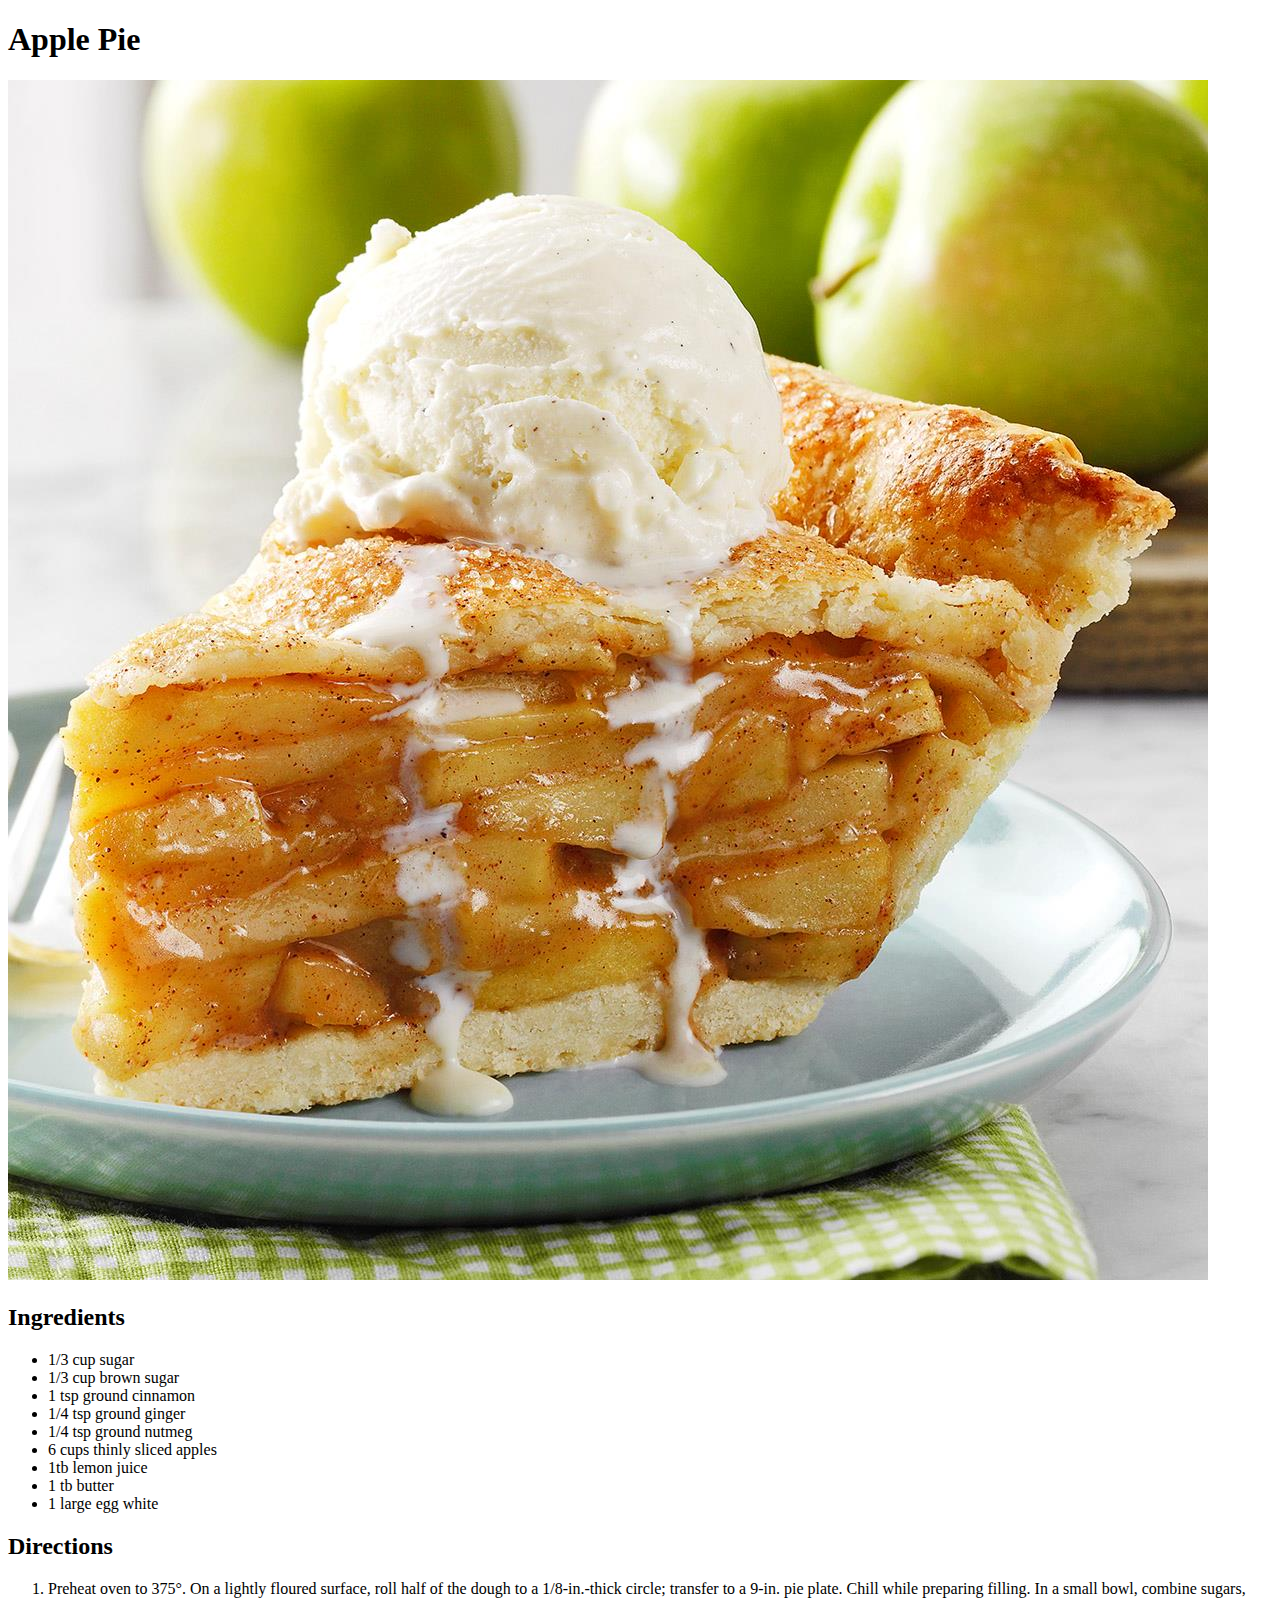
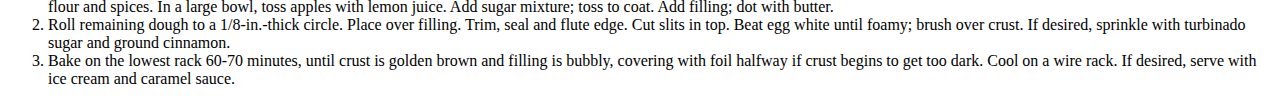
==== recipes/applepie.html @ 01b99af3 "Add .html and .jpg files" ====
<!DOCTYPE html>
<html lang="en">
<head>
    <meta charset="UTF-8">
    <meta http-equiv="X-UA-Compatible" content="IE=edge">
    <meta name="viewport" content="width=device-width, initial-scale=1.0">
    <title>Apple Pie</title>
</head>
<body>
    <h1>Apple Pie</h1>
    <img src="img/apple-pie.jpg" alt="delicious apple pie slice with ice cream">
    
    <h2>Ingredients</h2>
    <ul>
        <li>1/3 cup sugar</li>
        <li>1/3 cup brown sugar</li>
        <li>1 tsp ground cinnamon</li>
        <li>1/4 tsp ground ginger</li>
        <li>1/4 tsp ground nutmeg</li>
        <li>6 cups thinly sliced apples</li>
        <li>1tb lemon juice</li>
        <li>1 tb butter</li>
        <li>1 large egg white</li>
    </ul>

    <h2>Directions</h2>
    <ol>
        <li>Preheat oven to 375°. On a lightly floured surface, 
            roll half of the dough to a 1/8-in.-thick circle; 
            transfer to a 9-in. pie plate. Chill while preparing 
            filling. In a small bowl, combine sugars, flour and spices.
            In a large bowl, toss apples with lemon juice. 
             Add sugar mixture; toss to coat. 
             Add filling; dot with butter.</li>
        <li>Roll remaining dough to a 1/8-in.-thick circle. 
            Place over filling. Trim, seal and flute edge. Cut slits in top.
             Beat egg white until foamy; brush over crust. 
             If desired, sprinkle with turbinado sugar and ground cinnamon.</li>
        <li>Bake on the lowest rack 60-70 minutes, 
            until crust is golden brown and filling is bubbly, 
            covering with foil halfway if crust begins to get too dark.
             Cool on a wire rack. If desired, 
             serve with ice cream and caramel sauce.</li>
    </ol>
</body>
</html>
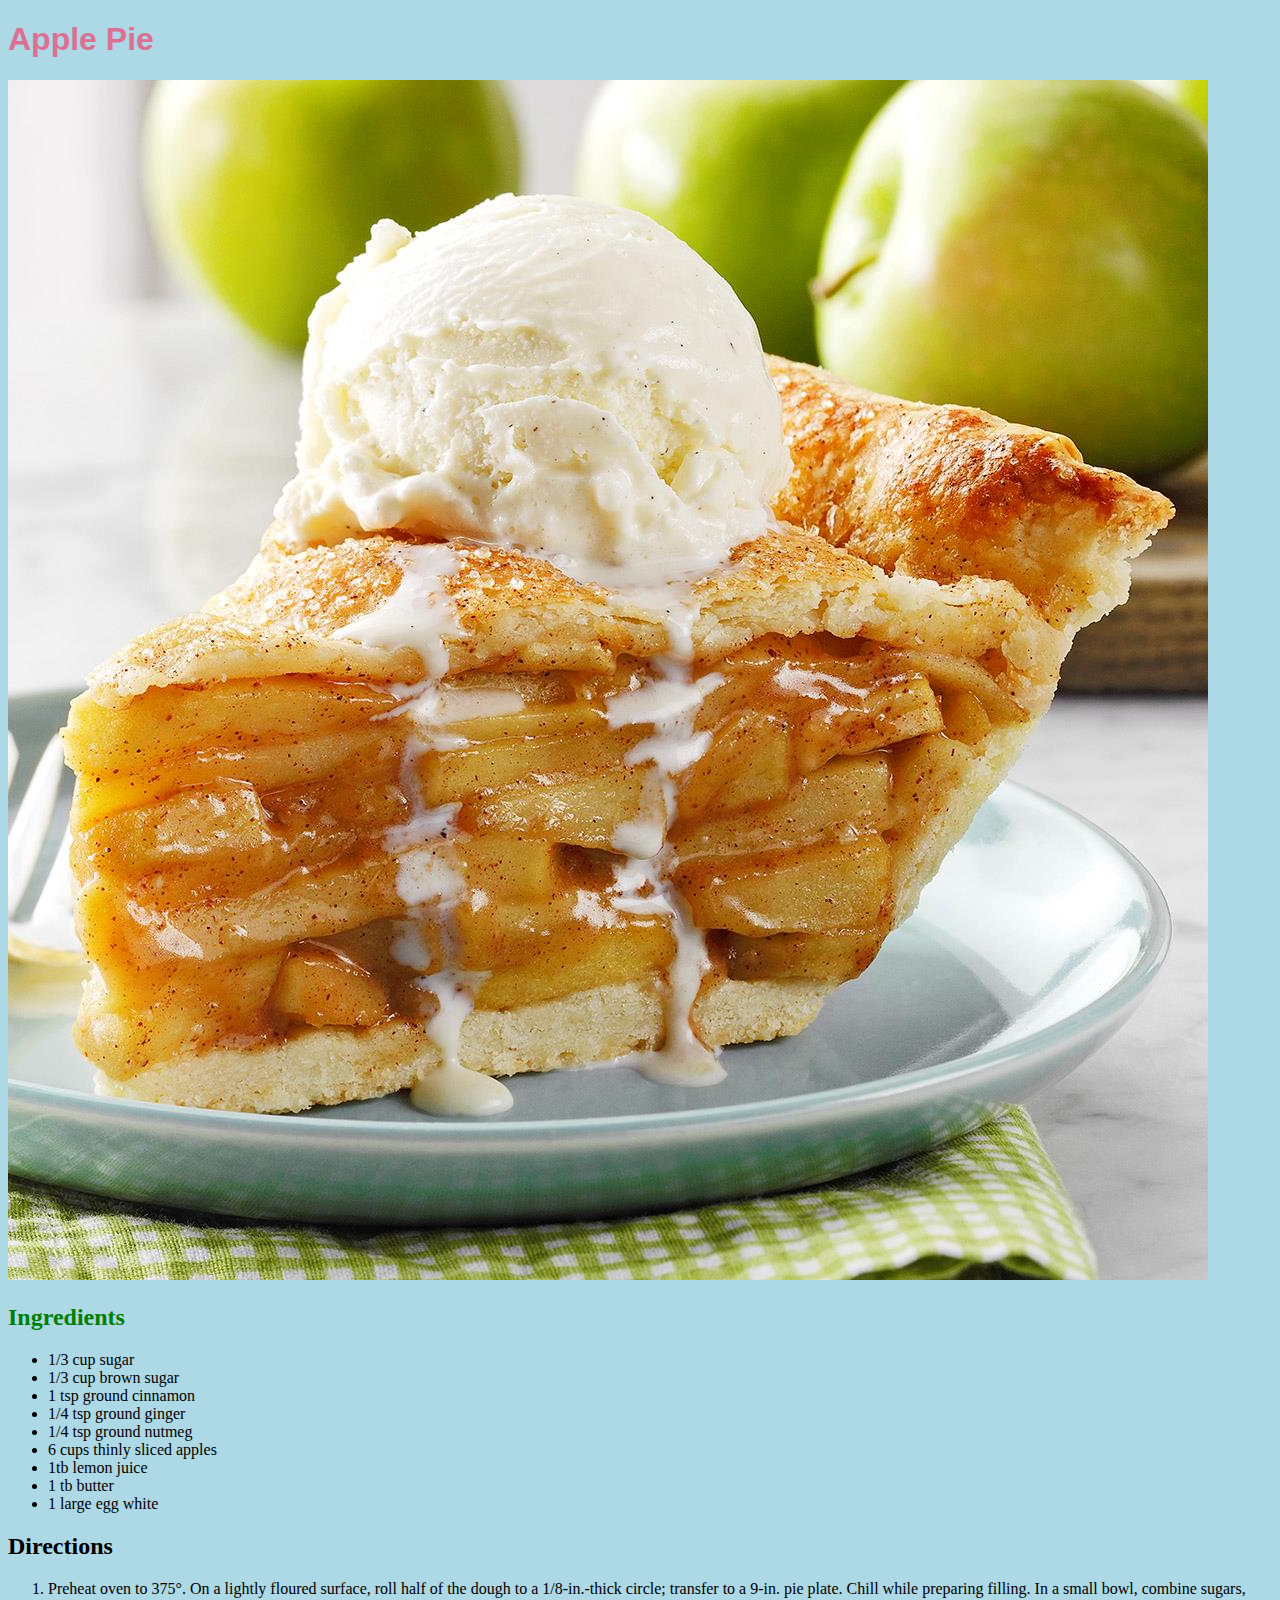
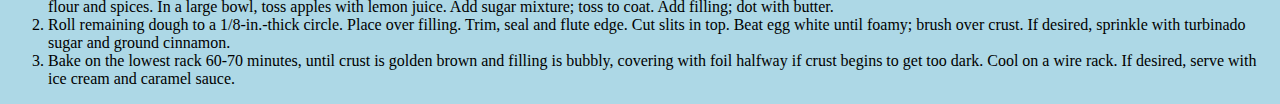
==== commit 7adcff51: "Add CSS styles" ====
--- a/recipes/applepie.html
+++ b/recipes/applepie.html
@@ -5,12 +5,13 @@
     <meta http-equiv="X-UA-Compatible" content="IE=edge">
     <meta name="viewport" content="width=device-width, initial-scale=1.0">
     <title>Apple Pie</title>
+    <link rel="stylesheet" href="../style.css">
 </head>
 <body>
     <h1>Apple Pie</h1>
     <img src="img/apple-pie.jpg" alt="delicious apple pie slice with ice cream">
     
-    <h2>Ingredients</h2>
+    <h2 class="tester">Ingredients</h2>
     <ul>
         <li>1/3 cup sugar</li>
         <li>1/3 cup brown sugar</li>
--- a/style.css
+++ b/style.css
@@ -0,0 +1,19 @@
+h1 {
+    color: palevioletred;
+    font-family: 'Lucida Sans', sans-serif;
+}
+
+body {
+    background-color: lightblue;
+}
+
+.recipebox {
+    background-color: palevioletred;
+    font-weight: bold;
+    font-family: 'Lucida Sans', sans-serif;
+    font-size: 20px;
+}
+
+.tester {
+    color: green;
+}